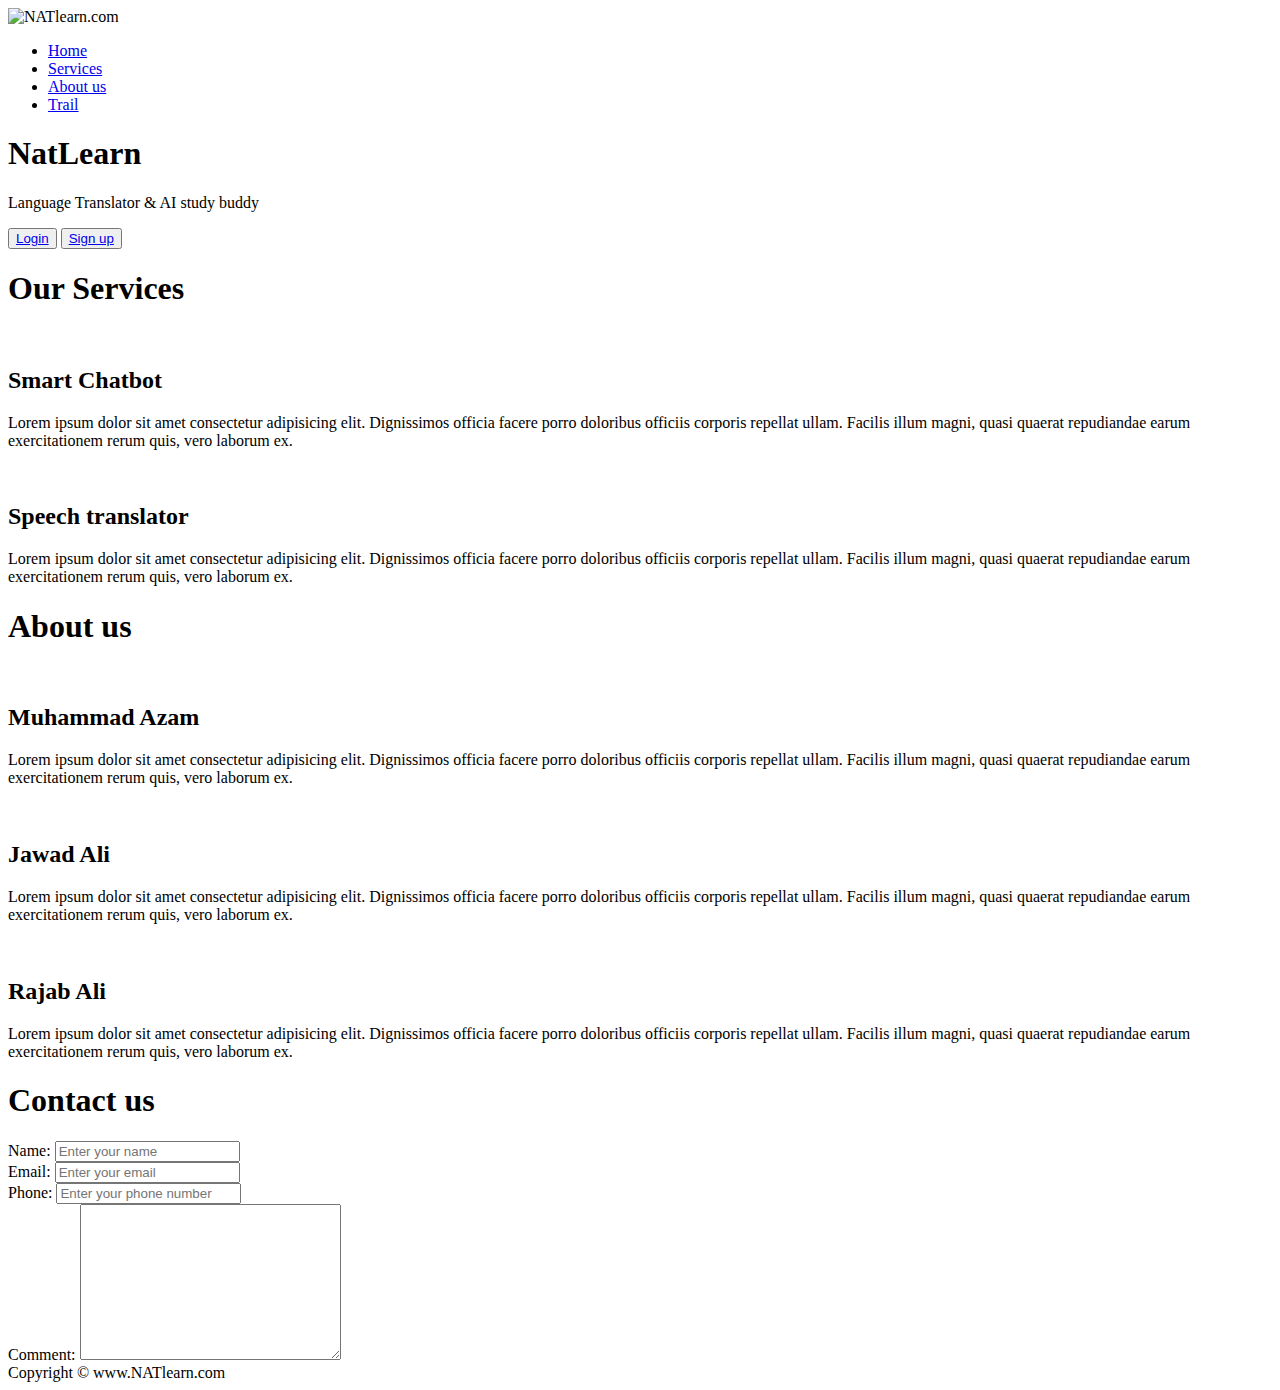
==== index.html @ f4e1356b "Added index.html" ====
<!DOCTYPE html>
<html lang="en">
  <head>
    <meta charset="UTF-8" />
    <meta name="viewport" content="width=device-width, initial-scale=1.0" />
    <link rel="preconnect" href="https://fonts.googleapis.com" />
    <link rel="preconnect" href="https://fonts.gstatic.com" crossorigin />
    <link href="https://fonts.googleapis.com/css2?family=Poppins:wght@400;700&family=Ubuntu:ital,wght@1,300&display=swap"
      rel="stylesheet" />

    <title>NatLearn</title>
    <link rel="stylesheet" href="css/style.css" />
    <link rel="stylesheet" media="screen and (max-width:1213px)"    href="css/phone.css" />

  </head>


  <body>
    <nav id="navbar">
      <div id="logo">
        <img src="MAIN_LOGO.png" alt="NATlearn.com" />
      </div>

      <ul class="nav-list">
        <li><a href="#home">Home</a></li>
        <li><a href="#services-container">Services</a></li>
        <li><a href="#About-us-section">About us</a></li>
        <li><a href="\">Trail</a></li>
      </ul>
    </nav>


    <section id="home">
        <h1 class="h-primary">NatLearn</h1>
        <p>Language Translator & AI study buddy</p>
        <div class="button">
        <button class="btn"><a href="#">Login</a></button>
        <button class="btn"><a href="#">Sign up</a></button>
        </div>
        
    </section>
    <section id="services-container">
        <h1 class="h-primary center">Our Services</h1>
        <div id="services">
            <div class="box">
              <img src="chatbot.png" alt="">
              <h2 class="h-secondary center">Smart Chatbot</h2>
              <p class="center">Lorem ipsum dolor sit amet consectetur adipisicing elit. Dignissimos officia facere porro doloribus officiis corporis repellat ullam. Facilis illum magni, 
                quasi quaerat repudiandae earum exercitationem rerum quis, vero laborum ex.</p>
            </div>
  
            <div class="box">
              <img src="speech translator.png" alt="">
              <h2 class="h-secondary center">Speech translator</h2>
              <p class="center">Lorem ipsum dolor sit amet consectetur adipisicing elit. Dignissimos officia facere porro doloribus officiis corporis repellat ullam. Facilis illum magni, 
                quasi quaerat repudiandae earum exercitationem rerum quis, vero laborum ex.</p>
            </div>
  
        </div>
    </section>

    <section id="About-us-section">
        <h1 class="h-primary center">About us</h1>
        <div id="services">
            <div class="box">
              <img src="chatbot.png" alt="">
              <h2 class="h-secondary center">Muhammad Azam</h2>
              <p class="center">Lorem ipsum dolor sit amet consectetur adipisicing elit. Dignissimos officia facere porro doloribus officiis corporis repellat ullam. Facilis illum magni, 
                quasi quaerat repudiandae earum exercitationem rerum quis, vero laborum ex.</p>
            </div>
  
            <div class="box">
              <img src="speech translator.png" alt="">
              <h2 class="h-secondary center">Jawad Ali</h2>
              <p class="center">Lorem ipsum dolor sit amet consectetur adipisicing elit. Dignissimos officia facere porro doloribus officiis corporis repellat ullam. Facilis illum magni, 
                quasi quaerat repudiandae earum exercitationem rerum quis, vero laborum ex.</p>
            </div>

            <div class="box">
                <img src="speech translator.png" alt="">
                <h2 class="h-secondary center">Rajab Ali</h2>
                <p class="center">Lorem ipsum dolor sit amet consectetur adipisicing elit. Dignissimos officia facere porro doloribus officiis corporis repellat ullam. Facilis illum magni, 
                  quasi quaerat repudiandae earum exercitationem rerum quis, vero laborum ex.</p>
              </div>
  
        </div>

       
    </section>

    <section id="contact">

        <h1 class="h-primary center">Contact us</h1>
        <div id="contact-box">

            <form action="">

                <div class="form-group">
                    <label for="name">Name:</label>
                    <input type="text" name="name" id="name" placeholder="Enter your name">
                </div>

                <div class="form-group">
                    <label for="email">Email:</label>
                    <input type="email" name="name" id="email" placeholder="Enter your email">
                </div>

                <div class="form-group">
                    <label for="phone">Phone:</label>
                    <input type="phone" name="name" id="phone" placeholder="Enter your phone number">
                </div>

                <div class="form-group">
                    <label for="message">Comment:</label>
                    <textarea name="message" id="message" cols="30" rows="10"></textarea>
                </div>
            </form>
        </div>
    </section>

    <footer>
        <div class="center">
            Copyright &copy; www.NATlearn.com 
        </div>
    </footer>
  </body>


</html>
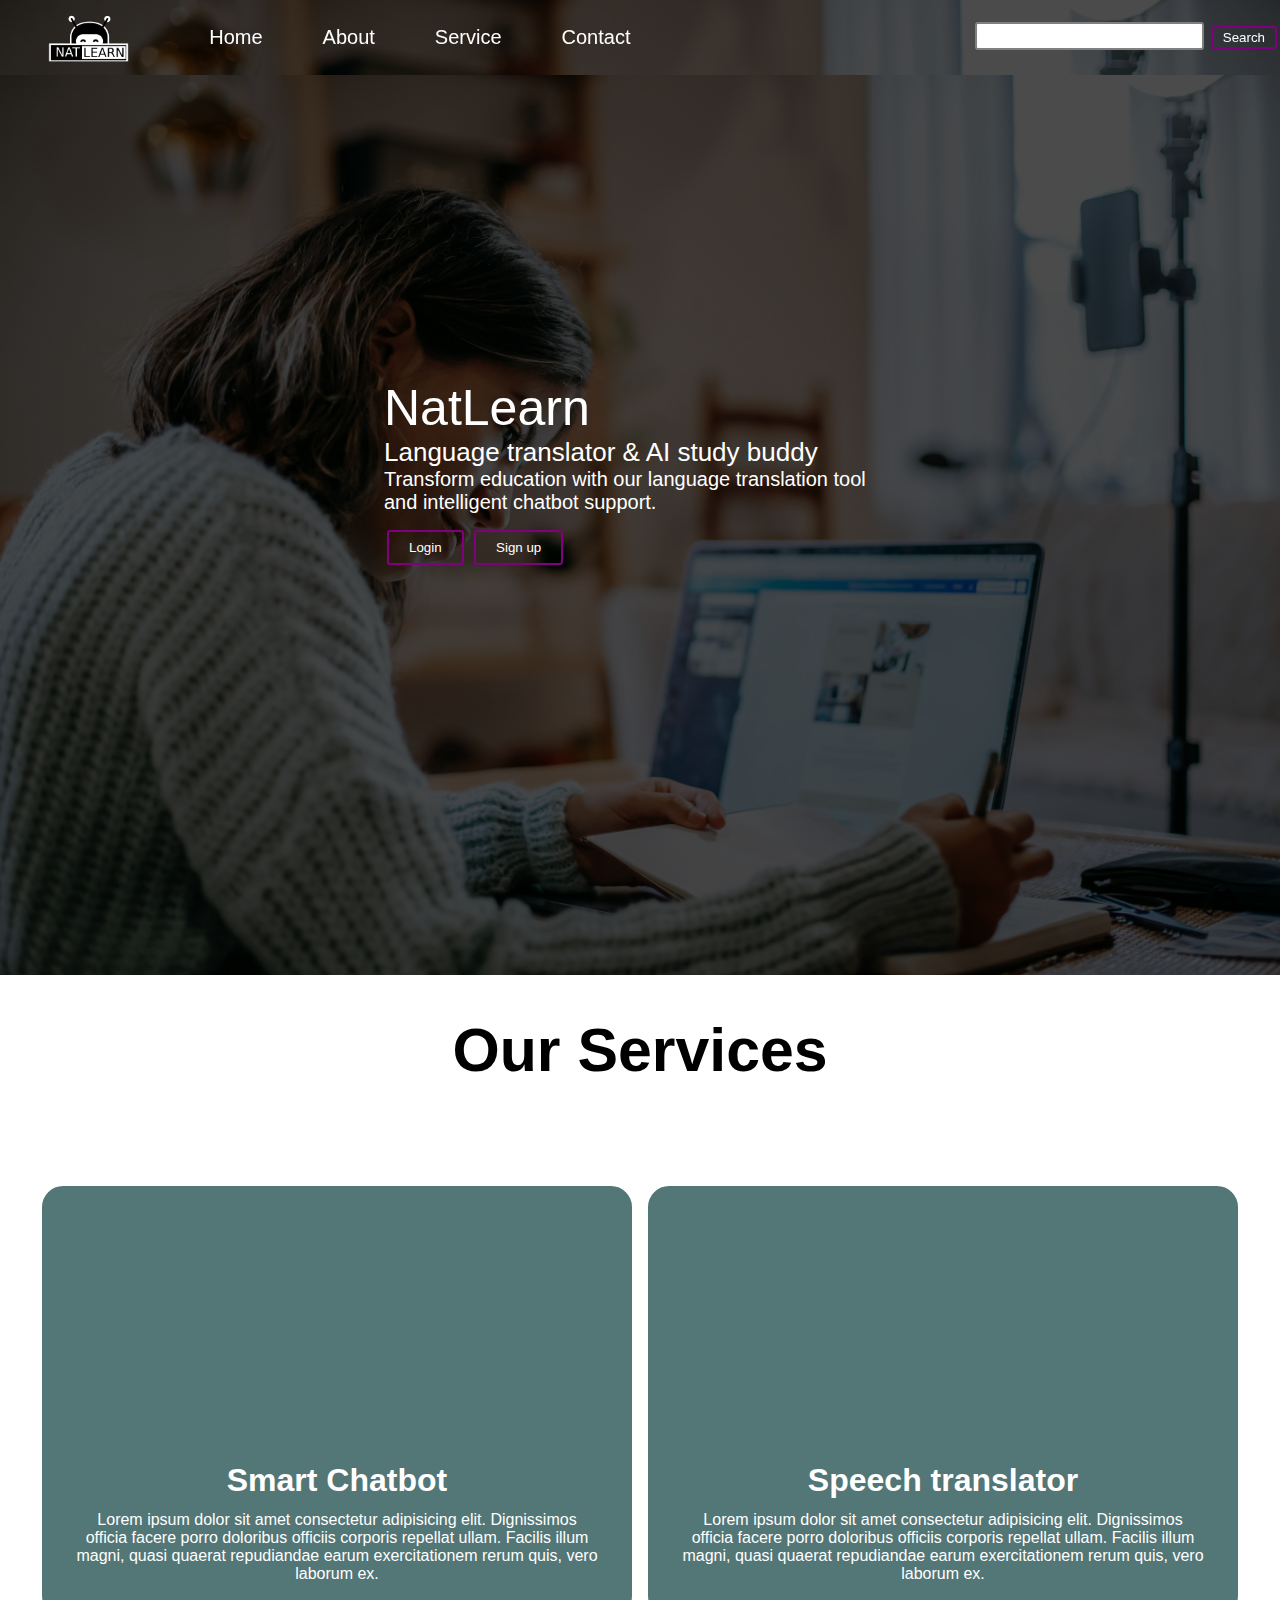
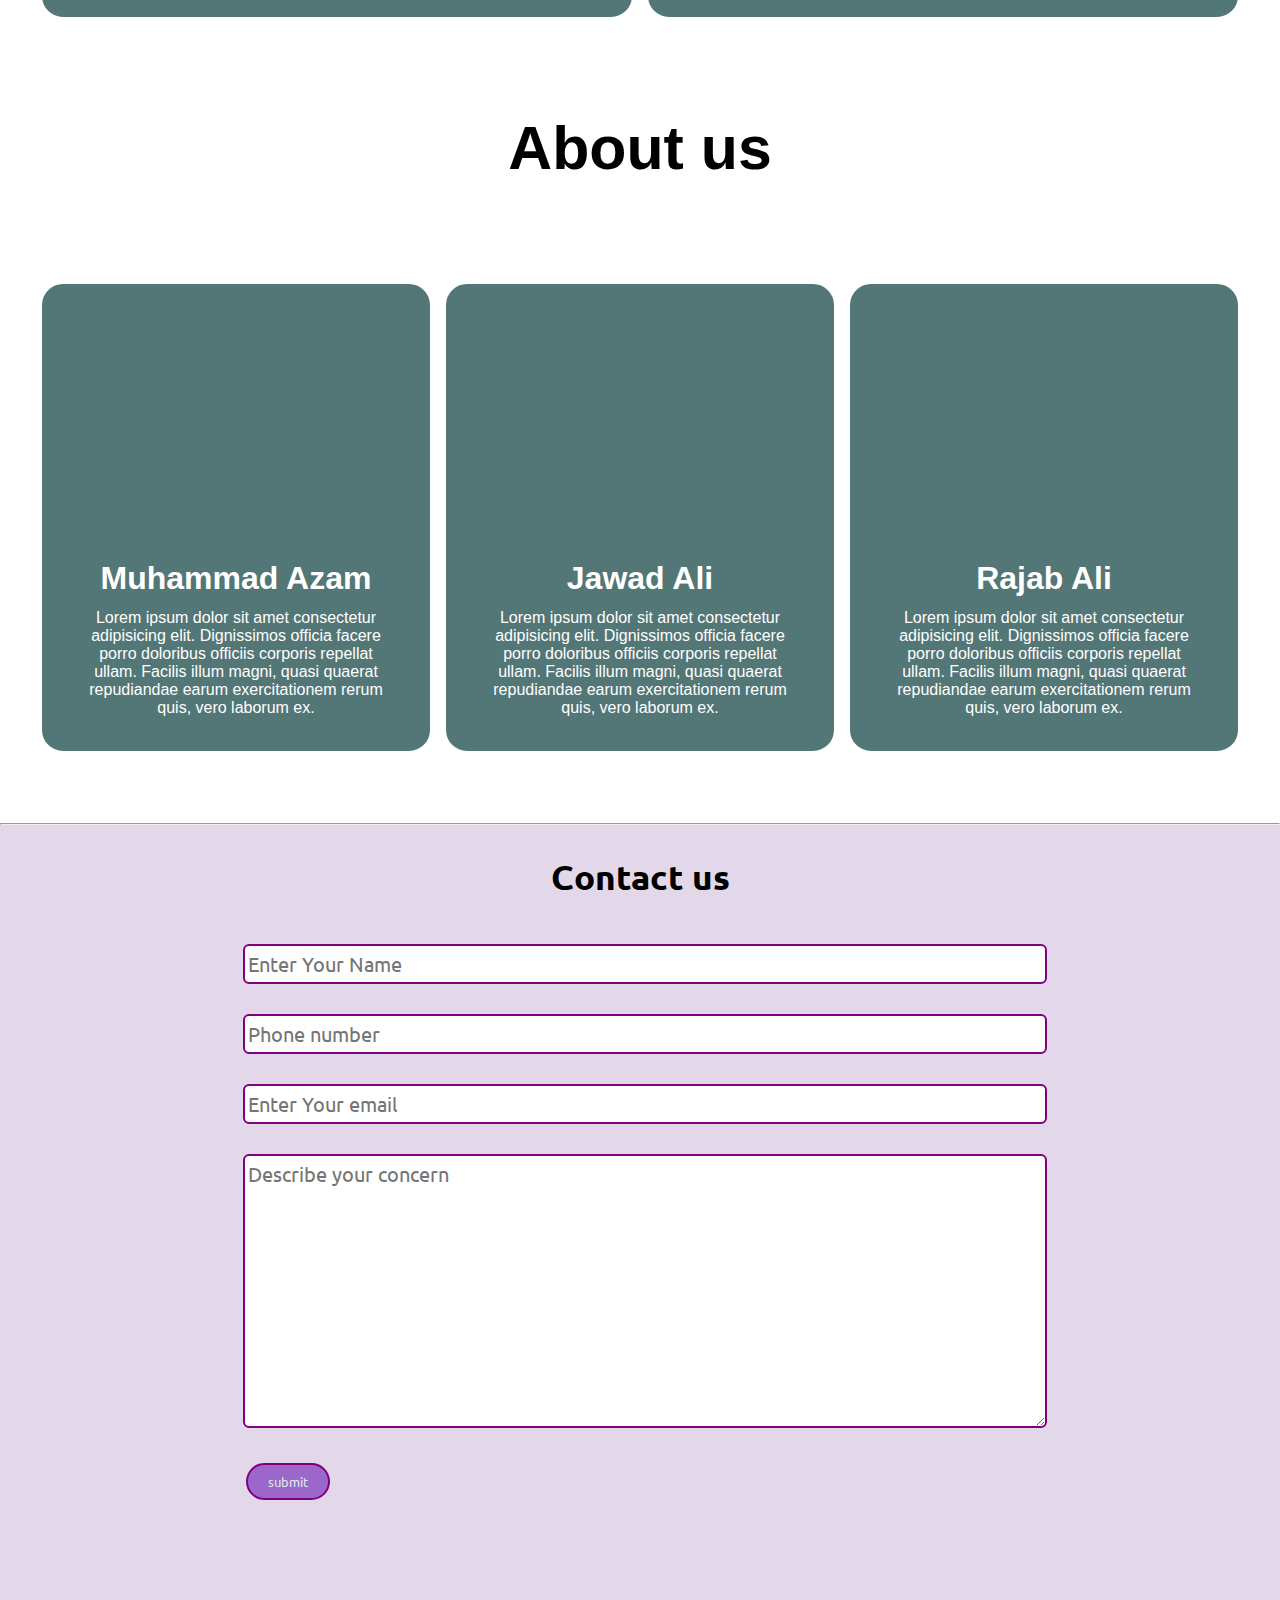
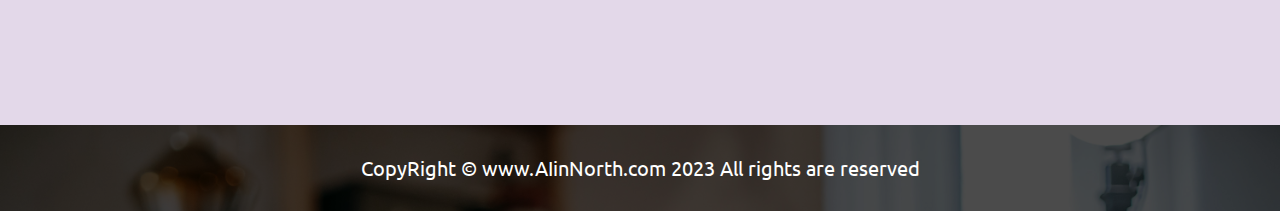
==== commit 7a58b15c: "Add files via upload" ====
--- a/index.html
+++ b/index.html
@@ -1,129 +1,124 @@
 <!DOCTYPE html>
 <html lang="en">
-  <head>
-    <meta charset="UTF-8" />
-    <meta name="viewport" content="width=device-width, initial-scale=1.0" />
-    <link rel="preconnect" href="https://fonts.googleapis.com" />
-    <link rel="preconnect" href="https://fonts.gstatic.com" crossorigin />
-    <link href="https://fonts.googleapis.com/css2?family=Poppins:wght@400;700&family=Ubuntu:ital,wght@1,300&display=swap"
-      rel="stylesheet" />
+
+<head>
+    <meta charset="UTF-8">
+    <meta http-equiv="X-UA-Compatible" content="IE=edge">
+    <meta name="viewport" content="width=device-width, initial-scale=1.0">
+  
+    <link rel="stylesheet" href="css/style.css">
+    
 
     <title>NatLearn</title>
-    <link rel="stylesheet" href="css/style.css" />
-    <link rel="stylesheet" media="screen and (max-width:1213px)"    href="css/phone.css" />
+</head>
 
-  </head>
+<body>
+    <nav class="navbar background h-nav-resp">
+        <ul class="nav-list v-class-resp">
+            <div class="Logo"> <img src="img/MAIN_LOGO.png" alt="error"></div>
+            <li><a href="#Home">Home</a></li>
+            <li><a href="#about">About</a></li>
+            <li><a href="#services">Service</a></li>
+            <li><a href="#contact">Contact</a></li>
+        </ul>
+        <div class="rightnav v-class-resp">
+            <input type="text" name="search" id="search">
+            <button class="btn btn-sn">Search</button>
 
 
-  <body>
-    <nav id="navbar">
-      <div id="logo">
-        <img src="MAIN_LOGO.png" alt="NATlearn.com" />
-      </div>
-
-      <ul class="nav-list">
-        <li><a href="#home">Home</a></li>
-        <li><a href="#services-container">Services</a></li>
-        <li><a href="#About-us-section">About us</a></li>
-        <li><a href="\">Trail</a></li>
-      </ul>
+        </div>
+        <div class="burger">
+            <div class="line"></div>
+            <div class="line"></div>
+            <div class="line"></div>
+        </div>
     </nav>
 
+    <section class="background firstsection" id="Home">
+        <div class="box-main">
+            <div class="firsthalf">
+                <p class="text-big">NatLearn</p>
+                <p class="increase">Language translator & AI study buddy</p>
+                <p class="text-small">Transform education with our language translation tool and intelligent chatbot support.</p>
+                <div class="buttons">
+                    <button class="btn">Login</button>
+                    <button class="btn">Sign up</button>
+                </div>
+            </div>
 
-    <section id="home">
-        <h1 class="h-primary">NatLearn</h1>
-        <p>Language Translator & AI study buddy</p>
-        <div class="button">
-        <button class="btn"><a href="#">Login</a></button>
-        <button class="btn"><a href="#">Sign up</a></button>
+            
         </div>
-        
+
     </section>
     <section id="services-container">
-        <h1 class="h-primary center">Our Services</h1>
-        <div id="services">
-            <div class="box">
-              <img src="chatbot.png" alt="">
-              <h2 class="h-secondary center">Smart Chatbot</h2>
-              <p class="center">Lorem ipsum dolor sit amet consectetur adipisicing elit. Dignissimos officia facere porro doloribus officiis corporis repellat ullam. Facilis illum magni, 
-                quasi quaerat repudiandae earum exercitationem rerum quis, vero laborum ex.</p>
-            </div>
-  
-            <div class="box">
+      <h1 class="h-primary center">Our Services</h1>
+      <div id="services">
+          <div class="box">
+            <img src="chatbot.png" alt="">
+            <h2 class="h-secondary center">Smart Chatbot</h2>
+            <p class="center">Lorem ipsum dolor sit amet consectetur adipisicing elit. Dignissimos officia facere porro doloribus officiis corporis repellat ullam. Facilis illum magni, 
+              quasi quaerat repudiandae earum exercitationem rerum quis, vero laborum ex.</p>
+          </div>
+
+          <div class="box">
+            <img src="speech translator.png" alt="">
+            <h2 class="h-secondary center">Speech translator</h2>
+            <p class="center">Lorem ipsum dolor sit amet consectetur adipisicing elit. Dignissimos officia facere porro doloribus officiis corporis repellat ullam. Facilis illum magni, 
+              quasi quaerat repudiandae earum exercitationem rerum quis, vero laborum ex.</p>
+          </div>
+
+      </div>
+  </section>
+
+  <section id="About-us-section">
+      <h1 class="h-primary center">About us</h1>
+      <div id="services">
+          <div class="box">
+            <img src="chatbot.png" alt="">
+            <h2 class="h-secondary center">Muhammad Azam</h2>
+            <p class="center">Lorem ipsum dolor sit amet consectetur adipisicing elit. Dignissimos officia facere porro doloribus officiis corporis repellat ullam. Facilis illum magni, 
+              quasi quaerat repudiandae earum exercitationem rerum quis, vero laborum ex.</p>
+          </div>
+
+          <div class="box">
+            <img src="speech translator.png" alt="">
+            <h2 class="h-secondary center">Jawad Ali</h2>
+            <p class="center">Lorem ipsum dolor sit amet consectetur adipisicing elit. Dignissimos officia facere porro doloribus officiis corporis repellat ullam. Facilis illum magni, 
+              quasi quaerat repudiandae earum exercitationem rerum quis, vero laborum ex.</p>
+          </div>
+
+          <div class="box">
               <img src="speech translator.png" alt="">
-              <h2 class="h-secondary center">Speech translator</h2>
-              <p class="center">Lorem ipsum dolor sit amet consectetur adipisicing elit. Dignissimos officia facere porro doloribus officiis corporis repellat ullam. Facilis illum magni, 
-                quasi quaerat repudiandae earum exercitationem rerum quis, vero laborum ex.</p>
-            </div>
-  
-        </div>
-    </section>
-
-    <section id="About-us-section">
-        <h1 class="h-primary center">About us</h1>
-        <div id="services">
-            <div class="box">
-              <img src="chatbot.png" alt="">
-              <h2 class="h-secondary center">Muhammad Azam</h2>
-              <p class="center">Lorem ipsum dolor sit amet consectetur adipisicing elit. Dignissimos officia facere porro doloribus officiis corporis repellat ullam. Facilis illum magni, 
-                quasi quaerat repudiandae earum exercitationem rerum quis, vero laborum ex.</p>
-            </div>
-  
-            <div class="box">
-              <img src="speech translator.png" alt="">
-              <h2 class="h-secondary center">Jawad Ali</h2>
+              <h2 class="h-secondary center">Rajab Ali</h2>
               <p class="center">Lorem ipsum dolor sit amet consectetur adipisicing elit. Dignissimos officia facere porro doloribus officiis corporis repellat ullam. Facilis illum magni, 
                 quasi quaerat repudiandae earum exercitationem rerum quis, vero laborum ex.</p>
             </div>
 
-            <div class="box">
-                <img src="speech translator.png" alt="">
-                <h2 class="h-secondary center">Rajab Ali</h2>
-                <p class="center">Lorem ipsum dolor sit amet consectetur adipisicing elit. Dignissimos officia facere porro doloribus officiis corporis repellat ullam. Facilis illum magni, 
-                  quasi quaerat repudiandae earum exercitationem rerum quis, vero laborum ex.</p>
-              </div>
-  
+      </div>
+
+     
+  </section>
+
+    
+    <hr style="margin-top:50px;">
+    <section class="contact" id="contact">
+        <h2 class="text-center">Contact us</h2>
+        <div class="form">
+            <input class="form-input" type="text" name="name" id="name" placeholder="Enter Your Name">
+            <input class="form-input" type="text" name="phone" id="phone" placeholder="Phone number">
+            <input class="form-input" type="email" name="email" id="email" placeholder="Enter Your email">
+            <textarea class="form-input" name="text" id="text" cols="30" rows="10"
+                placeholder="Describe your concern"></textarea>
+            <button class="btn btn-dark">submit</button>
         </div>
 
-       
+
     </section>
+    <footer class="background">
+        <p class="a">CopyRight &copy; www.AIinNorth.com 2023 All rights are reserved</p>
 
-    <section id="contact">
+    </footer>
+    <script src="js/resp.js"></script>
+</body>
 
-        <h1 class="h-primary center">Contact us</h1>
-        <div id="contact-box">
-
-            <form action="">
-
-                <div class="form-group">
-                    <label for="name">Name:</label>
-                    <input type="text" name="name" id="name" placeholder="Enter your name">
-                </div>
-
-                <div class="form-group">
-                    <label for="email">Email:</label>
-                    <input type="email" name="name" id="email" placeholder="Enter your email">
-                </div>
-
-                <div class="form-group">
-                    <label for="phone">Phone:</label>
-                    <input type="phone" name="name" id="phone" placeholder="Enter your phone number">
-                </div>
-
-                <div class="form-group">
-                    <label for="message">Comment:</label>
-                    <textarea name="message" id="message" cols="30" rows="10"></textarea>
-                </div>
-            </form>
-        </div>
-    </section>
-
-    <footer>
-        <div class="center">
-            Copyright &copy; www.NATlearn.com 
-        </div>
-    </footer>
-  </body>
-
-
-</html>
+</html>--- a/css/style.css
+++ b/css/style.css
@@ -0,0 +1,366 @@
+@import url('https://fonts.googleapis.com/css2?family=Ubuntu:ital,wght@1,300&display=swap');
+html{
+    scroll-behavior: smooth;
+
+}
+
+.increase{
+font-size: 26px;
+}
+
+* {
+    margin: 0;
+    padding: 0;
+}
+
+.Logo {
+    width: 20%;
+    display: flex;
+    justify-content: center;
+    align-items: center;
+
+}
+
+.Logo img {
+    width: 60%;
+    border-radius: 50px;
+}
+
+.navbar {
+    display: flex;
+    align-items: center;
+    justify-content: center;
+    position: sticky;
+    top: 0;
+    cursor: pointer;
+    
+
+}
+
+.nav-list {
+    width: 70%;
+    display: flex;
+    align-items: center;
+    /* background-color: rgb(152, 41, 89);*/
+
+
+}
+
+.nav-list li {
+    list-style: none;
+    padding: 26px 30px;
+
+
+}
+
+.nav-list li a {
+
+    text-decoration: none;
+    color: white;
+    font-size: 20px;
+    font-family: 'Segoe UI', Tahoma, Geneva, Verdana, sans-serif;
+}
+
+.rightnav {
+    width: 30%;
+    /* background-color: blueviolet;*/
+    text-align: right;
+}
+
+#search {
+    padding: 2px;
+    font-size: 17px;
+    border: 2px solid grey;
+    border-radius: 3px;
+
+}
+
+
+.background {
+    background: rgba(0, 0, 0, 0.7) url('../img/background2.jpg');
+    background-size: cover;
+    background-blend-mode: darken;
+}
+
+.box-main {
+    display: flex;
+    justify-content: center;
+    align-items: center;
+    color: white;
+    font-family: 'Segoe UI', Tahoma, Geneva, Verdana, sans-serif;
+    max-width: 50%;
+    margin: auto;
+    height: 90%;
+}
+
+.firstsection {
+    height: 100vh;
+}
+
+.firsthalf {
+    width: 80%;
+    display: flex;
+    flex-direction: column;
+    justify-content: center;
+}
+
+.secondhalf {
+    width: 30%;
+}
+
+.secondhalf img {
+    width: 70%;
+    border: 4px solid rgb(179, 27, 182);
+    border-radius: 116px;
+}
+
+.text-big {
+    font-size: 50px;
+
+}
+
+.text-small {
+    font-size: 20px;
+
+}
+
+.btn {
+
+    padding: 8px 20px;
+    margin: 16px 3px;
+    border: 2px solid purple;
+    border-radius: 3px;
+    font-family: 'Segoe UI', Tahoma, Geneva, Verdana, sans-serif;
+    background: none;
+    color: white;
+    cursor: pointer;
+}
+
+.btn-sn {
+
+    padding: 2px 10px;
+    vertical-align: middle;
+
+
+}
+
+.section {
+ 
+    display: flex;
+    align-items: center;
+    justify-content: space-evenly;
+    max-width: 82%;
+    margin: auto;
+    font-family: 'Ubuntu', sans-serif;
+    background-color: rgba(208, 173, 240, 0.518);
+    padding: 10px;
+
+}
+
+.section-Left {
+    flex-direction: row-reverse;
+}
+
+.paras {
+    padding: 0px 100px;
+}
+
+.sectionsubTag {
+    font-family: 'Segoe UI', Tahoma, Geneva, Verdana, sans-serif;
+
+}
+
+.thumbnail img {
+    border: 4px solid purple;
+    border-radius: 100px;
+    width: 300px;
+    margin-top: 19px;
+    margin: 0px 38px;
+}
+
+.sectionTag {
+    padding: 16px 0px;
+}
+
+.contact {
+    background-color: rgba(214, 198, 222, 0.678);
+    height: 100vh;
+
+}
+
+.text-center {
+    text-align: center;
+    font-family: 'Ubuntu', sans-serif;
+    font-size: 35px;
+    padding: 30px;
+}
+
+.form {
+    max-width: 62%;
+    margin: auto;
+}
+
+.form-input {
+    width: 100%;
+    font-size: 20px;
+    border: 2px solid purple;
+    border-radius: 6px;
+    margin: 15px 0px;
+    padding: 5px 3px;
+    font-family: 'Ubuntu', sans-serif;
+
+}
+
+.btn-dark {
+    background-color: rgba(116, 42, 185, 0.649);
+    color: rgb(219, 231, 232);
+    border-radius: 35px;
+    font-family: 'Ubuntu', sans-serif;
+
+}
+
+.a {
+
+    color: white;
+    text-align: center;
+    font-family: 'Ubuntu', sans-serif;
+    font-size: 20px;
+    padding: 30px;
+    display: flex;
+    justify-content: center;
+}
+
+.burger {
+    display: none;
+    position: absolute;
+    cursor: pointer;
+    right: 5%;
+    top: 15px;
+}
+
+.line {
+    width: 33px;
+    background-color: white;
+    height: 4px;
+    margin: 5px 3px;
+
+}
+
+
+/* Services Section */
+#services{
+
+  margin: 34px;
+  display: flex;
+  color: white;
+
+}
+
+#services .box{
+
+  border: 2px solid white;
+  padding: 34px;
+  margin: 25px 6px;
+  border-radius: 23px;
+  background-color: rgb(83, 118, 118);
+  margin-bottom: 20px;
+}
+
+#services .box img{
+
+  height: 230px;
+  margin: auto;
+  display: block;
+}
+
+#services .box p{
+
+  font-family: 'Poppins', sans-serif;
+}
+
+
+.h-primary {
+
+  font-size: 3.8rem;
+  padding: 40px;
+  font-family: 'Poppins', sans-serif;
+}
+
+.h-secondary {
+
+  font-size: 2rem;
+  padding: 12px;
+  font-family: 'Poppins', sans-serif;
+}
+
+.center{
+  text-align: center;
+}
+
+@media only screen and (max-width:1228px) {
+    .nav-list {
+        flex-direction: column;
+    }
+    .box-main{
+        flex-direction: column;
+        max-width: 100%;
+    }
+
+    .navbar {
+        flex-direction: column;
+        transition: all 0.7s ease-out;
+        height: 478px;
+    }
+
+    .btn-sn {
+        flex-direction: column;
+    }
+
+    .rightnav {
+
+        text-align: center;
+    }
+
+    #search {
+        width: 100%;
+    }
+    .burger{
+        display: block;
+    }
+    .h-nav-resp{
+        height: 72px;
+    }
+    .v-class-resp{
+        opacity: 0;
+    }
+    .section{
+        flex-direction: column-reverse;
+    }
+    .text-big{
+        text-align: center;
+    }
+    .text-small{
+        text-align: center;
+    }
+    .buttons{
+        text-align: center;
+    }
+    .paras{
+        padding: 0px;
+    }
+
+    
+#services{
+
+  flex-direction: column;
+
+}
+
+#services .box{
+
+  padding: 14px;
+  margin: 2px 0px;
+  margin-bottom: 20px;
+
+}
+}
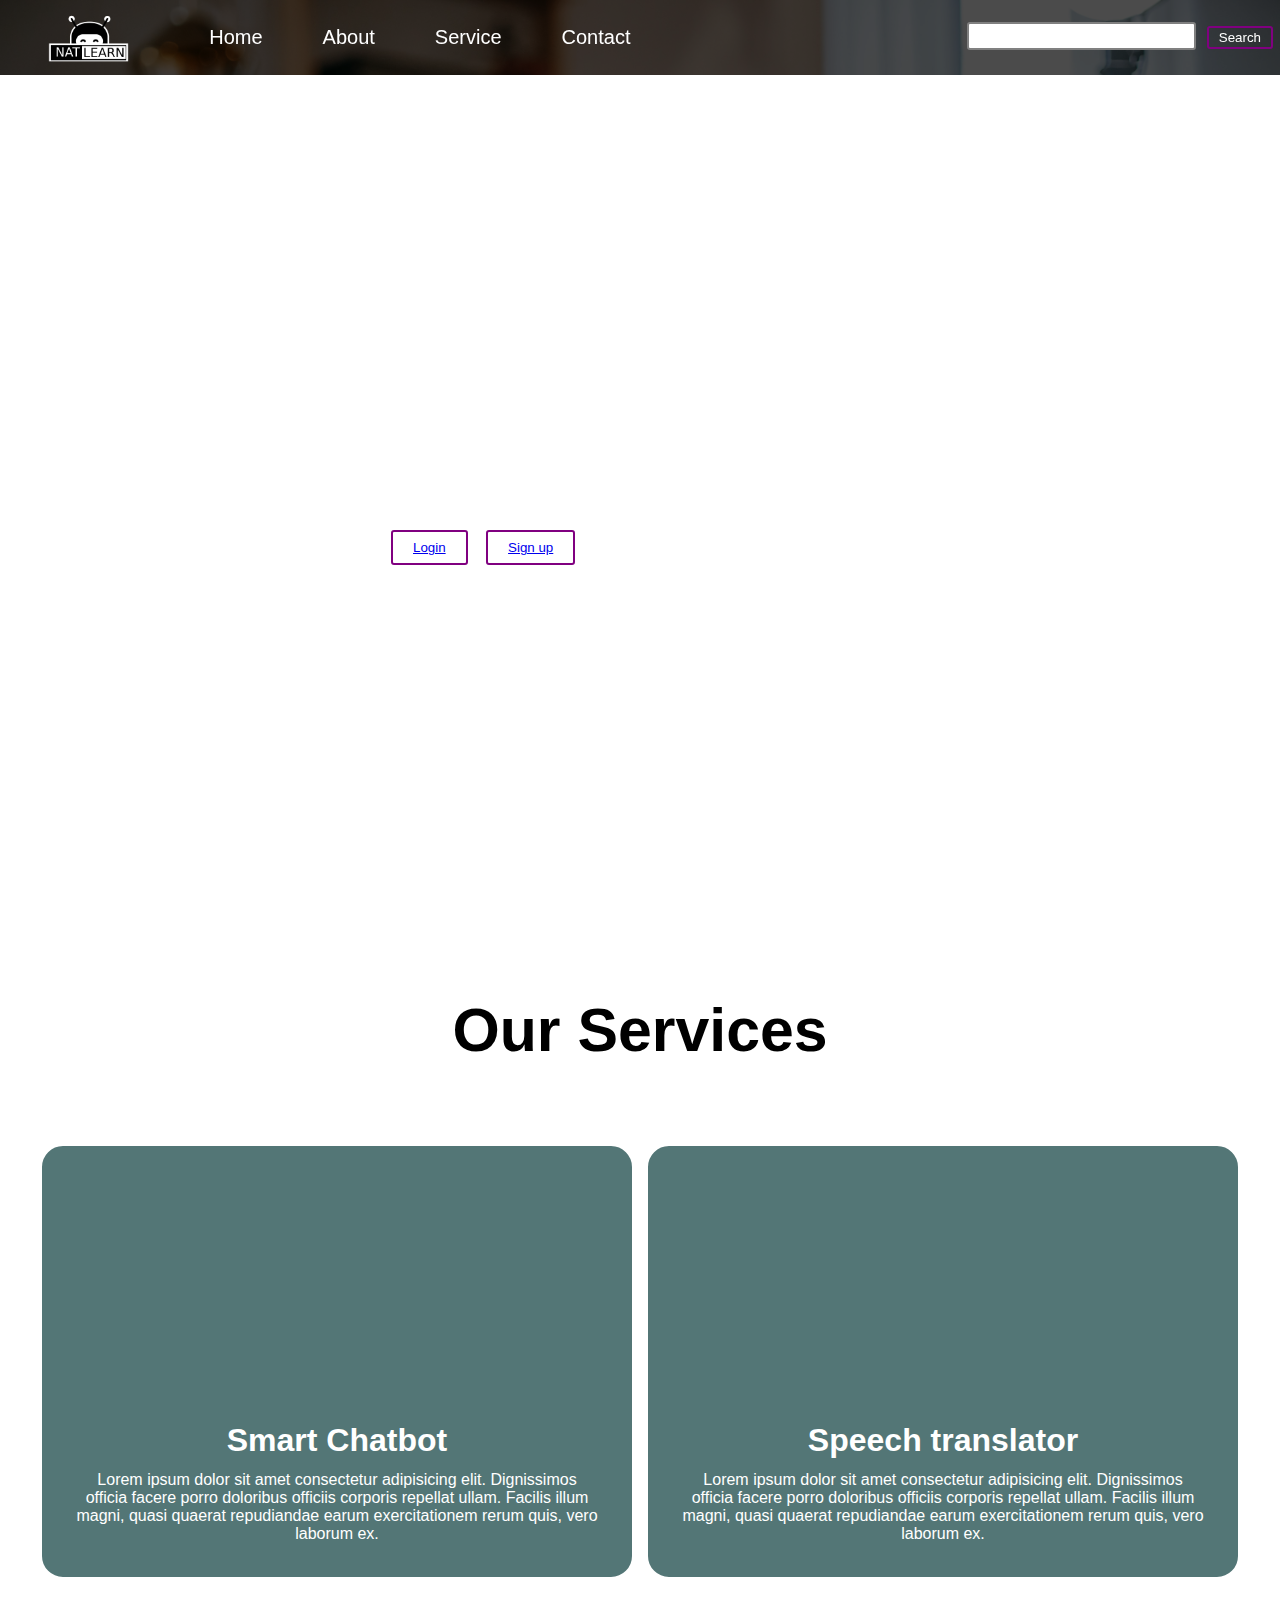
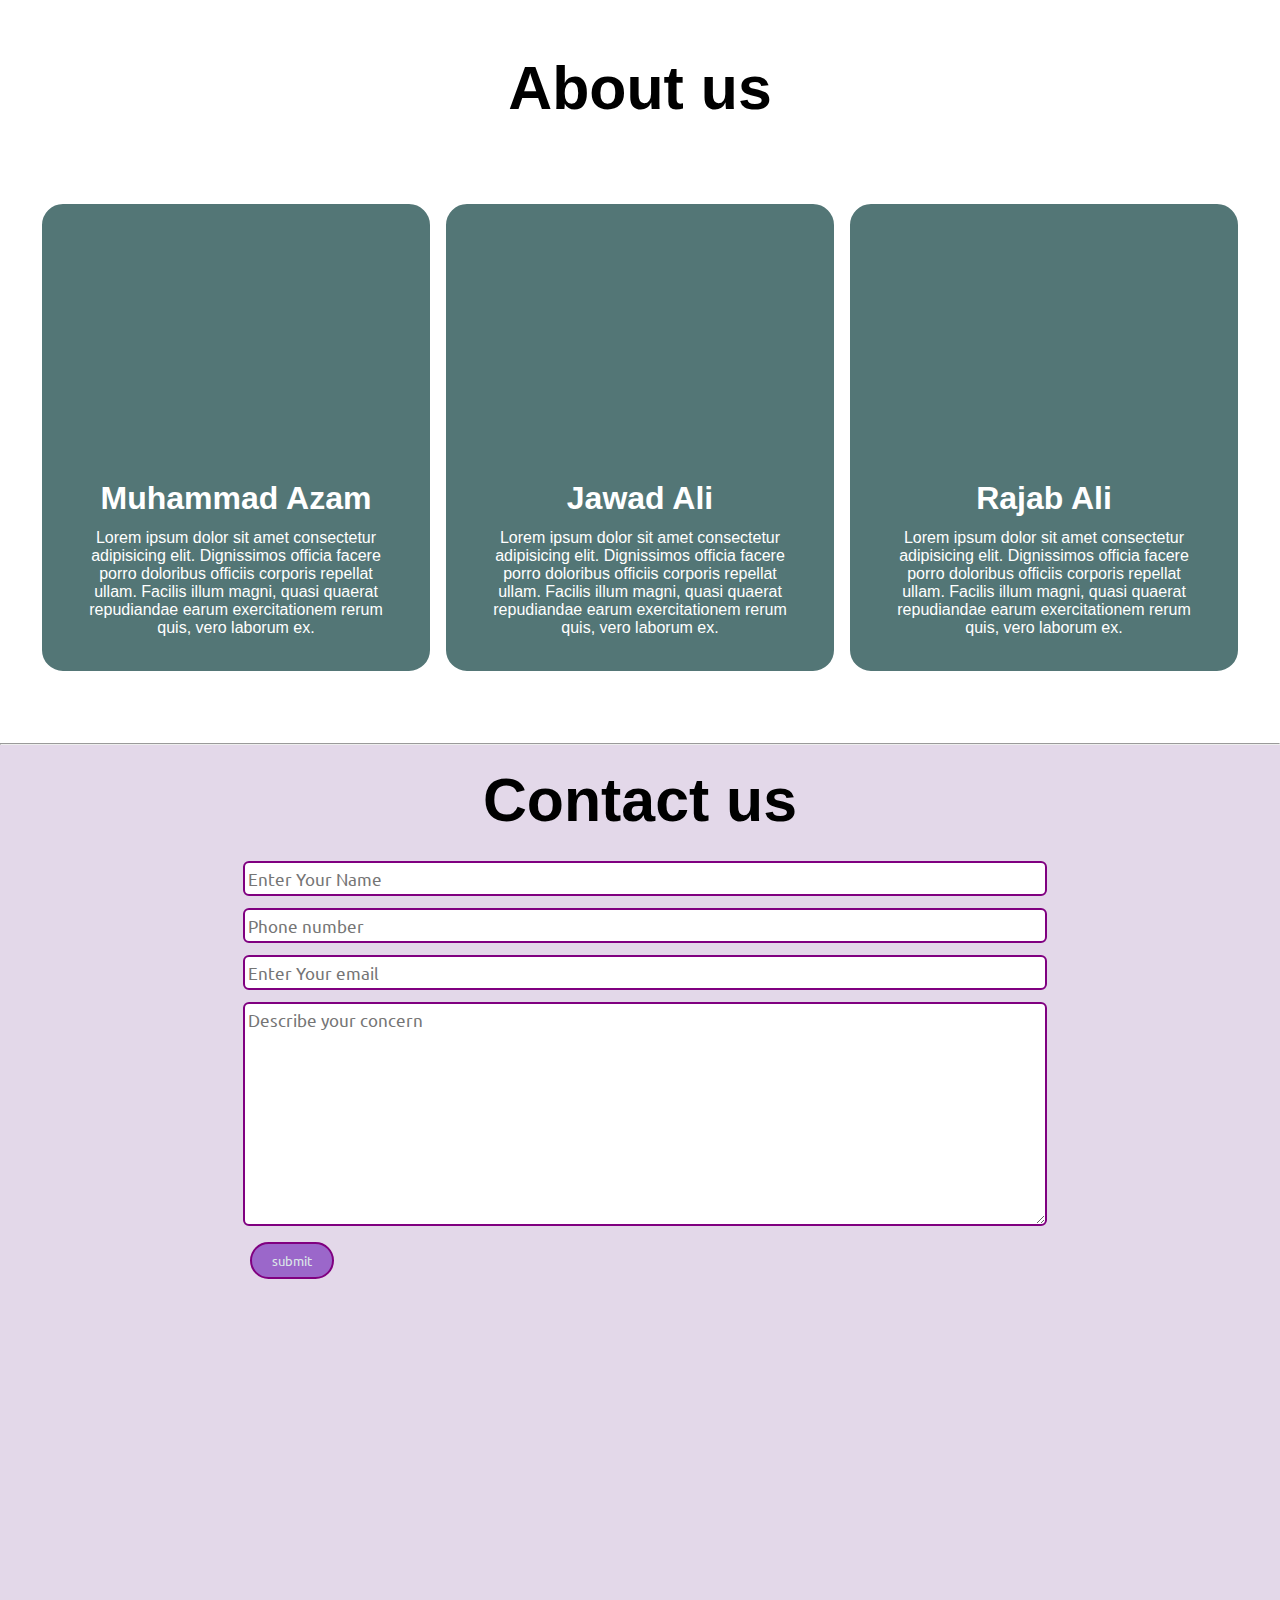
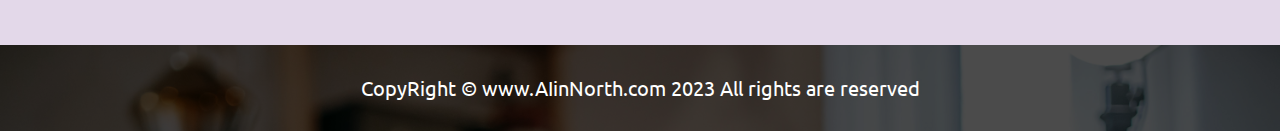
==== commit ac637819: "Basic HTML files" ====
--- a/index.html
+++ b/index.html
@@ -17,8 +17,8 @@
         <ul class="nav-list v-class-resp">
             <div class="Logo"> <img src="img/MAIN_LOGO.png" alt="error"></div>
             <li><a href="#Home">Home</a></li>
-            <li><a href="#about">About</a></li>
-            <li><a href="#services">Service</a></li>
+            <li><a href="#About-us-section">About</a></li>
+            <li><a href="#services-container">Service</a></li>
             <li><a href="#contact">Contact</a></li>
         </ul>
         <div class="rightnav v-class-resp">
@@ -34,15 +34,15 @@
         </div>
     </nav>
 
-    <section class="background firstsection" id="Home">
+    <section class="background2 firstsection" id="Home">
         <div class="box-main">
             <div class="firsthalf">
                 <p class="text-big">NatLearn</p>
                 <p class="increase">Language translator & AI study buddy</p>
                 <p class="text-small">Transform education with our language translation tool and intelligent chatbot support.</p>
                 <div class="buttons">
-                    <button class="btn">Login</button>
-                    <button class="btn">Sign up</button>
+                    <button class="btn"><a href="login.html">Login</a></button>
+                    <button class="btn"><a href="signup.html">Sign up</a></button>
                 </div>
             </div>
 
@@ -102,7 +102,7 @@
     
     <hr style="margin-top:50px;">
     <section class="contact" id="contact">
-        <h2 class="text-center">Contact us</h2>
+        <h2 class="text-center h-primary center">Contact us</h2>
         <div class="form">
             <input class="form-input" type="text" name="name" id="name" placeholder="Enter Your Name">
             <input class="form-input" type="text" name="phone" id="phone" placeholder="Phone number">
--- a/css/style.css
+++ b/css/style.css
@@ -6,6 +6,7 @@
 
 .increase{
 font-size: 26px;
+    
 }
 
 * {
@@ -125,15 +126,16 @@
 }
 
 .btn {
-
+    
     padding: 8px 20px;
-    margin: 16px 3px;
+    margin: 6px 7px;
     border: 2px solid purple;
     border-radius: 3px;
     font-family: 'Segoe UI', Tahoma, Geneva, Verdana, sans-serif;
     background: none;
     color: white;
     cursor: pointer;
+
 }
 
 .btn-sn {
@@ -202,10 +204,10 @@
 
 .form-input {
     width: 100%;
-    font-size: 20px;
+    font-size: 17px;
     border: 2px solid purple;
     border-radius: 6px;
-    margin: 15px 0px;
+    margin: 6px 0px;
     padding: 5px 3px;
     font-family: 'Ubuntu', sans-serif;
 
@@ -282,7 +284,7 @@
 .h-primary {
 
   font-size: 3.8rem;
-  padding: 40px;
+  padding: 20px;
   font-family: 'Poppins', sans-serif;
 }
 
@@ -342,6 +344,9 @@
     .text-small{
         text-align: center;
     }
+    .increase{
+        text-align: center;
+    }
     .buttons{
         text-align: center;
     }
@@ -363,4 +368,22 @@
   margin-bottom: 20px;
 
 }
-}
+
+.form-input {
+    width: 100%;
+    font-size: 14px;
+    border: 2px solid purple;
+    border-radius: 6px;
+    margin: 5px 0px;
+    padding: 5px 3px;
+    font-family: 'Ubuntu', sans-serif;
+
+}
+
+.Logo {
+    width: 60%;
+    display: flex;
+    justify-content: center;
+    align-items: center;
+}
+}
